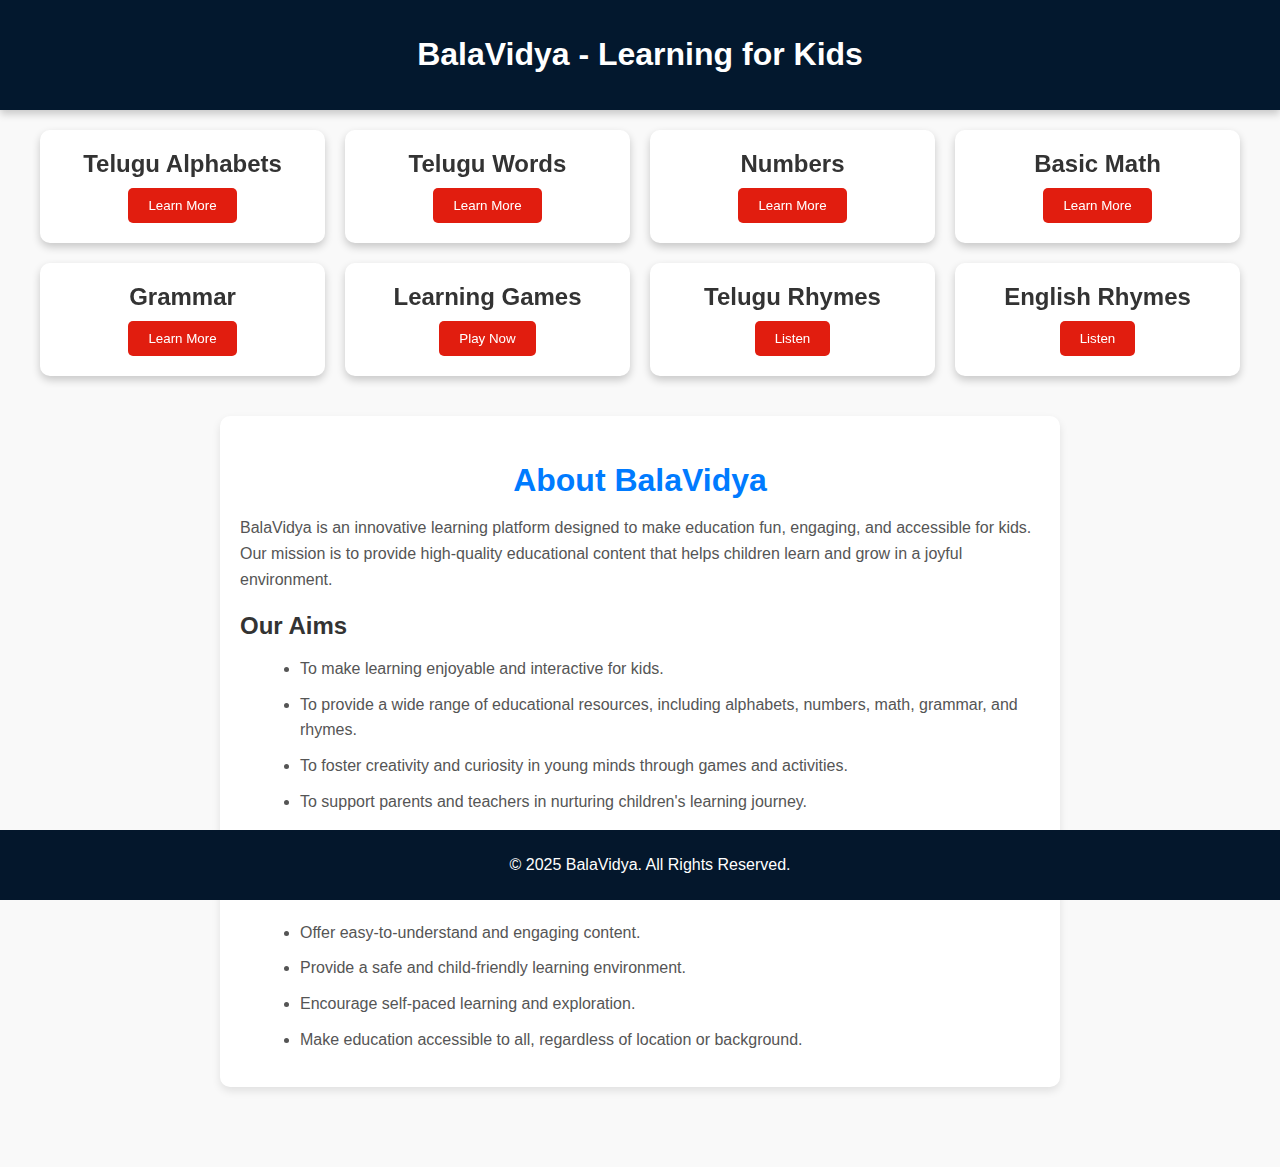
==== index.html @ a8bc1d64 "Initial commit" ====
<!DOCTYPE html>
<html lang="en">
<head>
    <meta charset="UTF-8">
    <meta name="viewport" content="width=device-width, initial-scale=1.0">
    <title>BalaVidya - Learning for Kids</title>
    <link rel="stylesheet" href="styles.css">
    <link rel="stylesheet" href="https://cdnjs.cloudflare.com/ajax/libs/animate.css/4.1.1/animate.min.css">
    <link rel="stylesheet" href="https://unpkg.com/aos@next/dist/aos.css">
</head>
<body>
    <!-- Navigation Bar -->
    <nav>
        <h1 class="animate__animated animate__fadeInDown">BalaVidya - Learning for Kids</h1>
    </nav>

    <!-- Main Content -->
    <div class="content">
        <!-- Grid Layout with 4 Items per Row -->
        <div class="grid-container">
            <div class="category" data-aos="fade-up">
                <h2>Telugu Alphabets</h2>
                <button onclick="location.href='pages/telugu_alphabets.html'">Learn More</button>
            </div>
            <div class="category" data-aos="fade-up" data-aos-delay="200">
                <h2>Telugu Words</h2>
                <button onclick="location.href='pages/telugu_words.html'">Learn More</button>
            </div>
            <div class="category" data-aos="fade-up" data-aos-delay="400">
                <h2>Numbers</h2>
                <button onclick="location.href='pages/numbers.html'">Learn More</button>
            </div>
            <div class="category" data-aos="fade-up" data-aos-delay="600">
                <h2>Basic Math</h2>
                <button onclick="location.href='pages/basic_math.html'">Learn More</button>
            </div>
            <div class="category" data-aos="fade-up" data-aos-delay="800">
                <h2>Grammar</h2>
                <button onclick="location.href='pages/grammar.html'">Learn More</button>
            </div>
            <div class="category" data-aos="fade-up" data-aos-delay="1000">
                <h2>Learning Games</h2>
                <button onclick="location.href='pages/learning_games.html'">Play Now</button>
            </div>
            <div class="category" data-aos="fade-up" data-aos-delay="1200">
                <h2>Telugu Rhymes</h2>
                <button onclick="location.href='pages/telugu_rhymes.html'">Listen</button>
            </div>
            <div class="category" data-aos="fade-up" data-aos-delay="1400">
                <h2>English Rhymes</h2>
                <button onclick="location.href='pages/english_rhymes.html'">Listen</button>
            </div>
        </div>
    </div>

    <!-- About Section -->
    <div class="about-section">
        <h2>About BalaVidya</h2>
        <p>
            BalaVidya is an innovative learning platform designed to make education fun, engaging, and accessible for kids. 
            Our mission is to provide high-quality educational content that helps children learn and grow in a joyful environment.
        </p>
        <h3>Our Aims</h3>
        <ul>
            <li>To make learning enjoyable and interactive for kids.</li>
            <li>To provide a wide range of educational resources, including alphabets, numbers, math, grammar, and rhymes.</li>
            <li>To foster creativity and curiosity in young minds through games and activities.</li>
            <li>To support parents and teachers in nurturing children's learning journey.</li>
        </ul>
        <h3>Why Choose BalaVidya?</h3>
        <p>
            At BalaVidya, we believe that every child deserves the best start in life. Our platform is designed to:
        </p>
        <ul>
            <li>Offer easy-to-understand and engaging content.</li>
            <li>Provide a safe and child-friendly learning environment.</li>
            <li>Encourage self-paced learning and exploration.</li>
            <li>Make education accessible to all, regardless of location or background.</li>
        </ul>
    </div>

    <!-- Footer -->
    <footer>
        <p>&copy; 2025 BalaVidya. All Rights Reserved.</p>
    </footer>

    <!-- JavaScript Files -->
    <script src="script.js"></script>
    <script src="https://unpkg.com/aos@next/dist/aos.js"></script>
    <script>
        // Initialize AOS (Animate On Scroll)
        AOS.init({
            duration: 1000, // Animation duration (in milliseconds)
            offset: 120, // Offset (in pixels) from the top of the page
            easing: 'ease-in-out', // Easing function
            once: true, // Whether animations should happen only once
        });
    </script>
</body>
</html>
---- styles.css ----
/* General Styles */
body {
    font-family: 'Arial', sans-serif;
    margin: 0;
    padding: 0;
    background-color: #f9f9f9;
    color: #333;
    padding-bottom: 60px; /* Add padding to prevent footer overlap */
}

/* Navigation Bar */
nav {
    background-color: #03182e;
    padding: 15px;
    color: white;
    text-align: center;
    box-shadow: 0 4px 8px rgba(0, 0, 0, 0.2);
}

/* Grid Layout for Categories */
.grid-container {
    display: grid;
    grid-template-columns: repeat(4, 1fr); /* 4 items per row */
    gap: 20px; /* Space between items */
    padding: 20px;
    max-width: 1200px;
    margin: 0 auto;
}

/* Category Cards */
.category {
    background-color: #fff;
    padding: 20px;
    border-radius: 10px;
    box-shadow: 0 4px 8px rgba(0, 0, 0, 0.2);
    transition: transform 0.3s ease, box-shadow 0.3s ease;
    text-align: center;
}

.category:hover {
    transform: translateY(-10px);
    box-shadow: 0 8px 16px rgba(0, 0, 0, 0.3);
}

.category h2 {
    margin: 0 0 10px;
    font-size: 1.5rem;
}

.category button {
    padding: 10px 20px;
    border: none;
    background-color: #e11d0f;
    color: white;
    border-radius: 5px;
    cursor: pointer;
    transition: background-color 0.3s ease;
}

.category button:hover {
    background-color: #060326;
}
/* Add to styles.css */
.rainbow-text {
    background: linear-gradient(90deg, #ff0000, #ff8000, #ffff00, #00ff00, #00ffff, #010123, #8000ff);
    -webkit-background-clip: text;
    background-clip: text;
    color: transparent;
    animation: rainbow 5s ease infinite;
}

@keyframes rainbow {
    0% { background-position: 0% 50% }
    50% { background-position: 100% 50% }
    100% { background-position: 0% 50% }
}
/* About Section */
.about-section {
    padding: 20px;
    background-color: #fff;
    margin: 20px auto;
    max-width: 800px;
    border-radius: 10px;
    box-shadow: 0 4px 8px rgba(0, 0, 0, 0.1);
}

.about-section h2 {
    font-size: 2rem;
    color: #007BFF;
    margin-bottom: 15px;
    text-align: center;
}

.about-section h3 {
    font-size: 1.5rem;
    color: #333;
    margin-top: 20px;
    margin-bottom: 10px;
}

.about-section p {
    font-size: 1rem;
    line-height: 1.6;
    color: #555;
    margin-bottom: 15px;
}

.about-section ul {
    list-style-type: disc;
    margin-left: 20px;
    margin-bottom: 15px;
}

.about-section ul li {
    font-size: 1rem;
    line-height: 1.6;
    color: #555;
    margin-bottom: 10px;
}
/* Footer */
footer {
    background-color: #04172c;
    color: white;
    text-align: center;
    padding: 10px;
    position: fixed;
    width: 100%;
    bottom: 0;
    z-index: 1000; /* Ensure footer stays above other content */
}

/* Responsive Design */
@media (max-width: 1024px) {
    .grid-container {
        grid-template-columns: repeat(3, 1fr); /* 3 items per row on tablets */
    }
}

@media (max-width: 768px) {
    .grid-container {
        grid-template-columns: repeat(2, 1fr); /* 2 items per row on smaller devices */
    }
}

@media (max-width: 480px) {
    .grid-container {
        grid-template-columns: 1fr; /* 1 item per row on mobile */
    }

    .category {
        padding: 15px; /* Reduce padding for smaller screens */
    }

    .category h2 {
        font-size: 1.2rem; /* Reduce font size for smaller screens */
    }

    .category button {
        padding: 8px 16px; /* Reduce button padding for smaller screens */
    }

    footer {
        font-size: 0.9rem; /* Reduce footer font size for smaller screens */
    }

    /* Add extra padding to the bottom of the content for mobile */
    .content {
        padding-bottom: 80px; /* Ensure content doesn't overlap with the footer */
    }
}
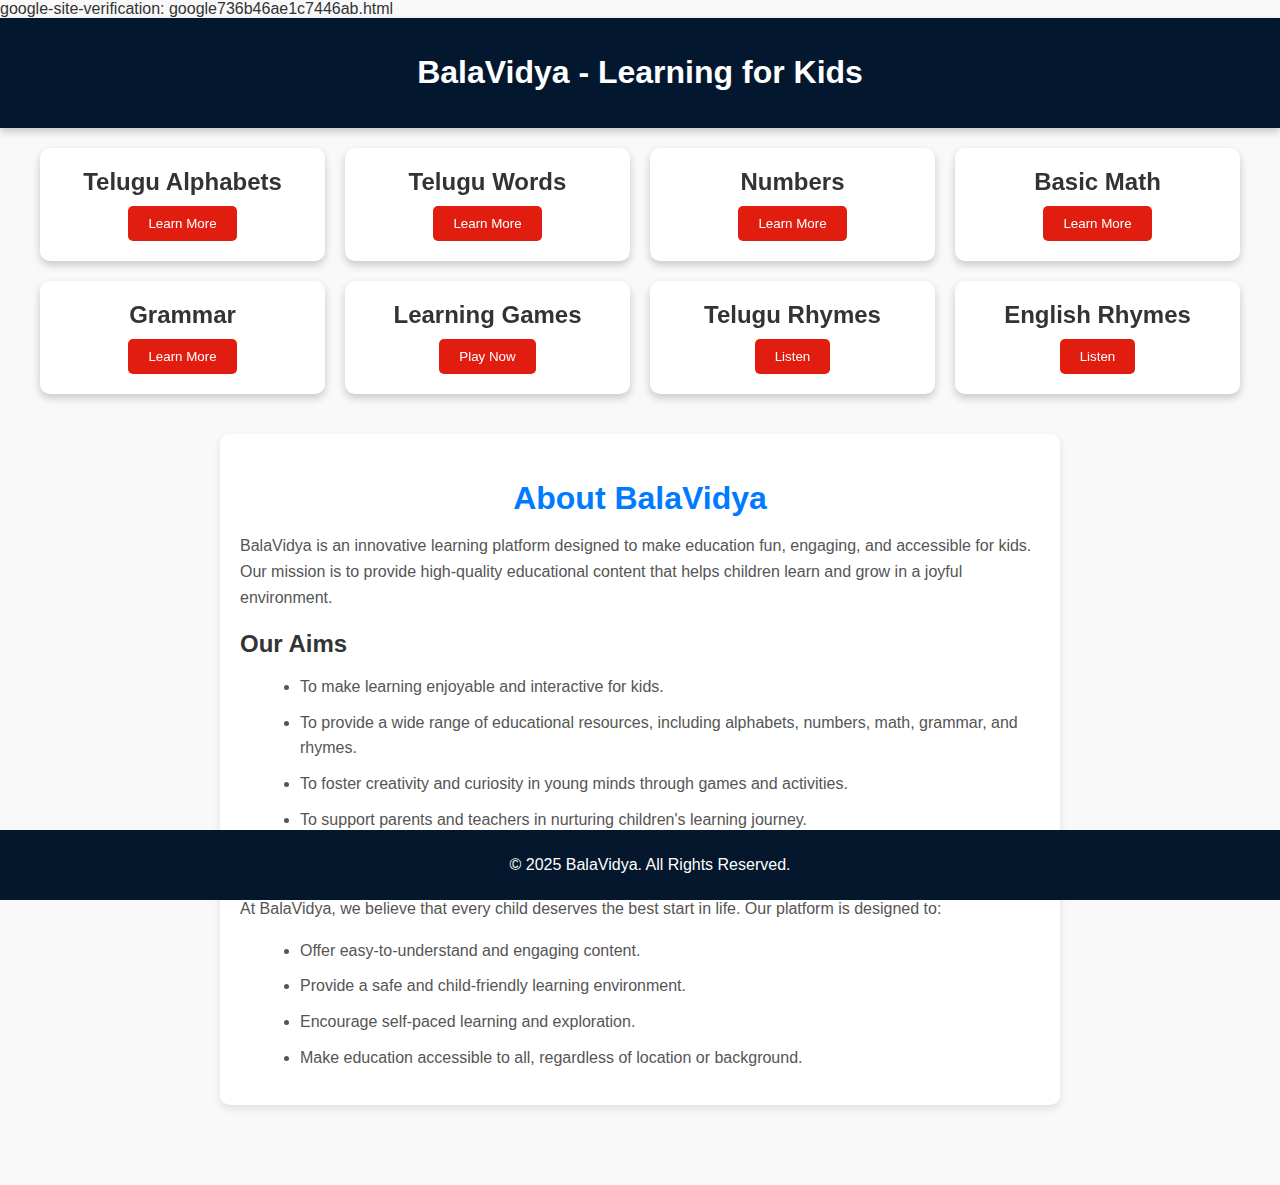
==== commit 0b789fd0: "Update index.html" ====
--- a/index.html
+++ b/index.html
@@ -1,14 +1,27 @@
 <!DOCTYPE html>
 <html lang="en">
 <head>
+    google-site-verification: google736b46ae1c7446ab.html
+    <script src="https://analytics.ahrefs.com/analytics.js" data-key="7PuXRqqtyvejExBomPwDfw" async></script>
     <meta charset="UTF-8">
     <meta name="viewport" content="width=device-width, initial-scale=1.0">
     <title>BalaVidya - Learning for Kids</title>
     <link rel="stylesheet" href="styles.css">
     <link rel="stylesheet" href="https://cdnjs.cloudflare.com/ajax/libs/animate.css/4.1.1/animate.min.css">
     <link rel="stylesheet" href="https://unpkg.com/aos@next/dist/aos.css">
+    <!-- Google Tag Manager -->
+<script>(function(w,d,s,l,i){w[l]=w[l]||[];w[l].push({'gtm.start':
+new Date().getTime(),event:'gtm.js'});var f=d.getElementsByTagName(s)[0],
+j=d.createElement(s),dl=l!='dataLayer'?'&l='+l:'';j.async=true;j.src=
+'https://www.googletagmanager.com/gtm.js?id='+i+dl;f.parentNode.insertBefore(j,f);
+})(window,document,'script','dataLayer','GTM-PHHWX48M');</script>
+<!-- End Google Tag Manager -->
 </head>
 <body>
+    <!-- Google Tag Manager (noscript) -->
+<noscript><iframe src="https://www.googletagmanager.com/ns.html?id=GTM-PHHWX48M"
+height="0" width="0" style="display:none;visibility:hidden"></iframe></noscript>
+<!-- End Google Tag Manager (noscript) -->
     <!-- Navigation Bar -->
     <nav>
         <h1 class="animate__animated animate__fadeInDown">BalaVidya - Learning for Kids</h1>
@@ -97,4 +110,4 @@
         });
     </script>
 </body>
-</html>+</html>
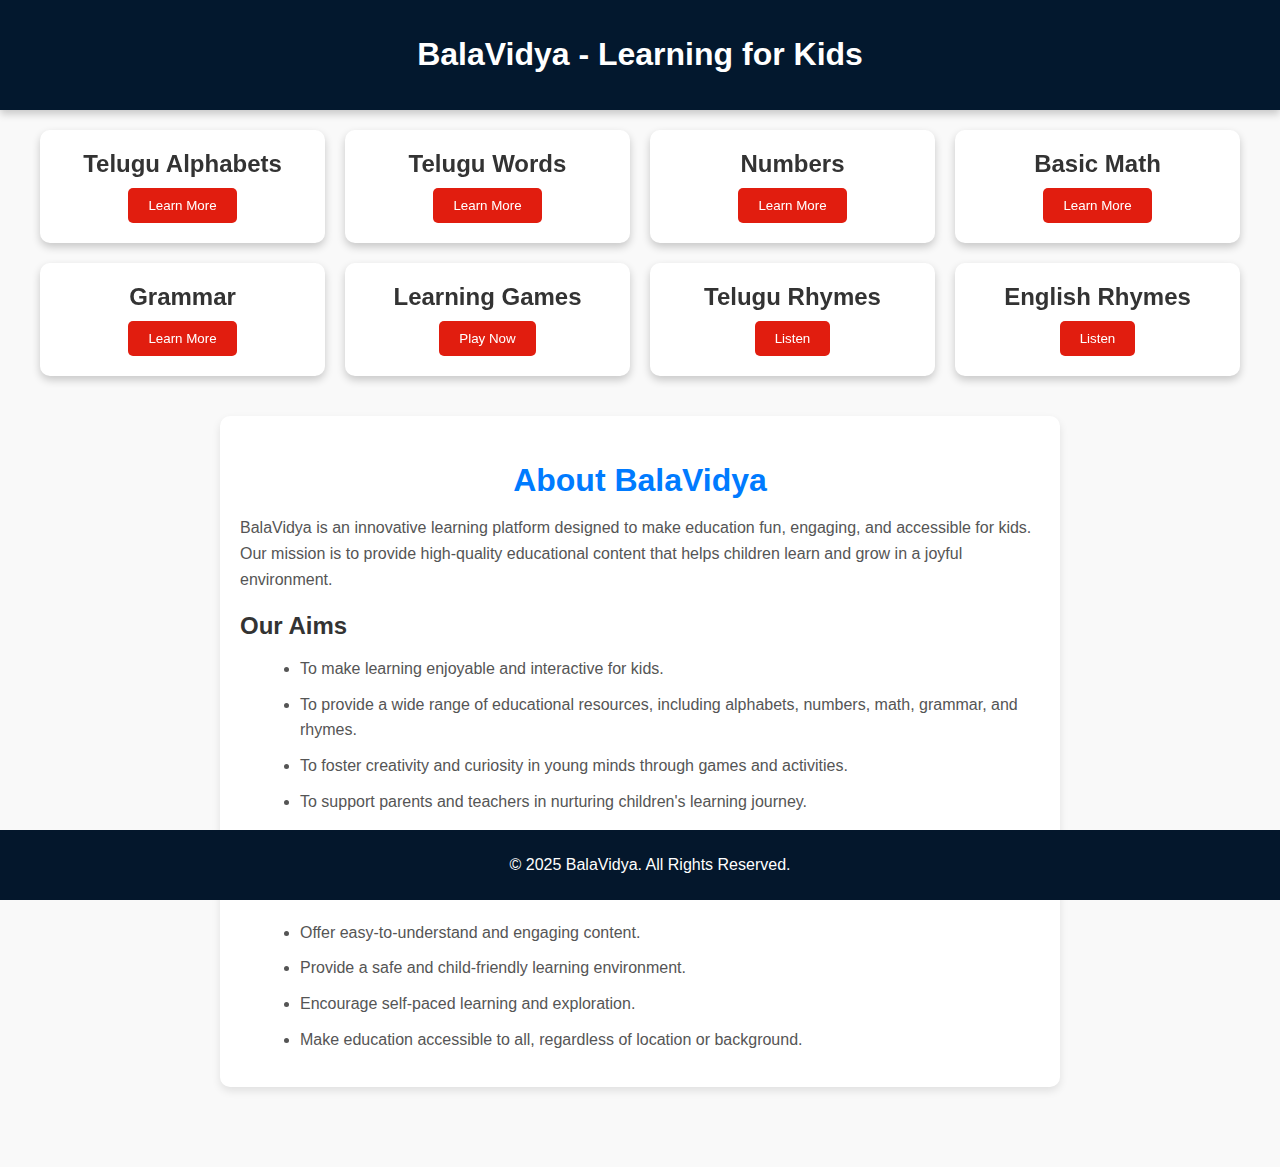
==== commit 39b72535: "Update index.html" ====
--- a/index.html
+++ b/index.html
@@ -1,7 +1,7 @@
 <!DOCTYPE html>
 <html lang="en">
 <head>
-    google-site-verification: google736b46ae1c7446ab.html
+    <meta name="google-site-verification" content="yjbgz2sty3LnzRl2r">
     <script src="https://analytics.ahrefs.com/analytics.js" data-key="7PuXRqqtyvejExBomPwDfw" async></script>
     <meta charset="UTF-8">
     <meta name="viewport" content="width=device-width, initial-scale=1.0">
